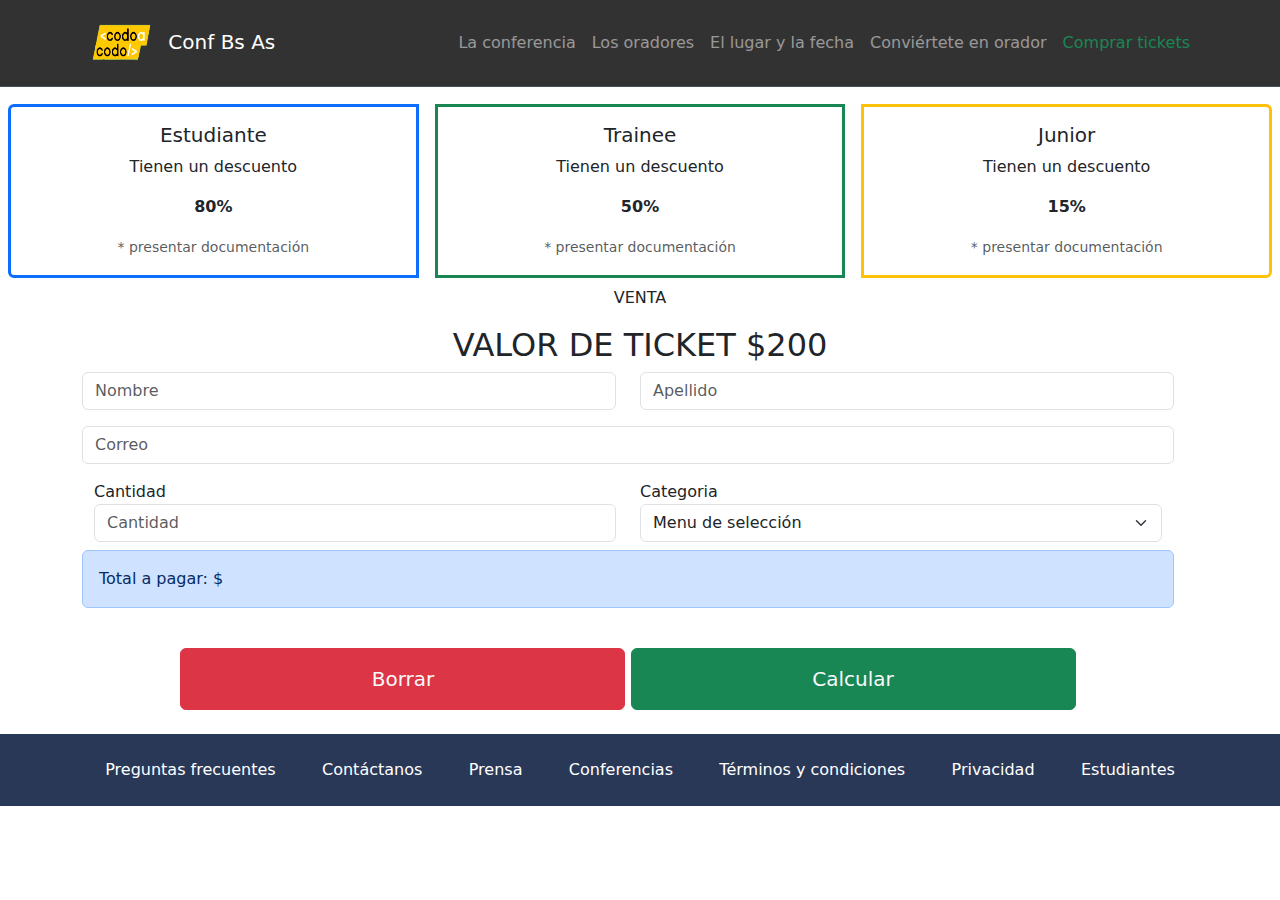
==== formTickets.html @ 2d5afd08 "mejoras + pagina para comprar tickets" ====
<!DOCTYPE html>
<html lang="es">
  <head>
    <meta charset="UTF-8" />
    <meta name="viewport" content="width=device-width, initial-scale=1.0" />
    <title>Conviértete en Orador</title>
    <link rel="stylesheet" href="./resources/styles/bootstrap.css"/>
    <link rel="stylesheet" href="./resources/styles/formTickets.css" />
  </head>
  <body>


    <!---------------------------HEADER--------------------------->
    <nav class="navbar fixed-top border-bottom border-body navbar-expand-lg" data-bs-theme="dark">
      <div class="container">
        <a class="navbar-brand" href="./index.html">
          <img
            src="./resources/img/codoacodo.png"
            alt="Bootstrap"
            width="80"
            height="60"/>
          Conf Bs As
        </a>
        <button class="navbar-toggler" type="button" data-bs-toggle="collapse"
        data-bs-target="#navbarSupportedContent" aria-controls="navbarSupportedContent" aria-expanded="false"
        aria-label="Toggle navigation">
        <span class="navbar-toggler-icon"></span>
      </button>

      <div class="collapse navbar-collapse justify-content-end" id="navbarSupportedContent">
        <ul class="navbar-nav">
          <li class="nav-item">
            <a
              class="nav-link active text-white-50"
              aria-current="page"
              href="./index.html">La conferencia</a>
          </li>
          <li class="nav-item">
            <a class="nav-link text-white-50" href="./index.html">Los oradores</a>
          </li>
          <li class="nav-item">
            <a class="nav-link text-white-50" href="./index.html">El lugar y la fecha</a>
          </li>
          <li class="nav-item">
            <a class="nav-link text-white-50" href="./index.html">Conviértete en orador</a>
          </li>
          <li class="nav-item">
            <a class="nav-link text-success compraTickets" href="./formTickets.html">Comprar tickets</a>
          </li>
        </ul>
      </div>
    </nav>

<!---------------------------Cards por tipo de orador--------------------------->

<div class="card-group cards">
  <div class="card border border-primary border-3 m-2">
    <div class="card-body">
      <h5 class="card-title">Estudiante</h5>
      <p class="card-text">Tienen un descuento</p>
      <p><strong>80%</strong></p>
      <p class="card-text"><small class="text-body-secondary">* presentar documentación</small></p>
    </div>
  </div>
  <div class="card border border-success border-3 m-2">
    <div class="card-body">
      <h5 class="card-title">Trainee</h5>
      <p class="card-text">Tienen un descuento</p>
      <p><strong>50%</strong></p>
      <p class="card-text"><small class="text-body-secondary">* presentar documentación</small></p>
    </div>
  </div>
  <div class="card border border-warning border-3 m-2">
    <div class="card-body">
      <h5 class="card-title">Junior</h5>
      <p class="card-text">Tienen un descuento</p>
      <p><strong>15%</strong></p>
      <p class="card-text"><small class="text-body-secondary">* presentar documentación</small></p>
    </div>
  </div>
  
</div>


<!---------------------------Formulario para inscribirse como orador--------------------------->

    <section class="mb-4 text-center" id="formTickets">
      <p>VENTA</p>
      <h2 class="titulo-gral mt-3">
        VALOR DE TICKET $200
      </h2>

      <div class="container">
        <div class="row justify-content-center">
          <div class="col-6">
            <input type="text" class="form-control" placeholder="Nombre" aria-label="Nombre">
          </div>
          <div class="col-6">
            <input type="text" class="form-control" placeholder="Apellido" aria-label="Apellido">
          </div>
          <div class="col-12 mt-3">
            <input type="email" class="form-control" placeholder="Correo" aria-label="Email">
          </div>

          <div class="row mt-3 justify-content-center text-start">
            <div class="col-6">
              <label for="ticketNum">Cantidad</label>
              <input type="number" class="form-control" placeholder="Cantidad" aria-label="ticketNum">
            </div>
            <div class="col-6">
              <label for="ticketNum">Categoria</label>
              <select class="form-select" aria-label="Default select example">
                <option selected>Menu de selección</option>
                <option value="1">Sin categoría</option>
                <option value="2">Estudiante</option>
                <option value="3">Trainee</option>
                <option value="4">Junior</option>
              </select>
            </div>

            <div class="alert alert-primary mt-2 mb-4" role="alert">
              Total a pagar: $ 
              <span id="totalPago" class="align/align-middle">
              </span>
            </div>

            
            <div class="text-center">
              <div class="btn btn-danger mt-3 col-5">
                <button class="btn btn-lg btn-form text-light">Borrar</button>
              </div>
              <div class="btn btn-success mt-3 col-5">
                <button class="btn btn-lg btn-form text-light">Calcular</button>
              </div>
            </div>

          </div>
      </div>
    </section>



      <!---------------------------FOOTER--------------------------->

    <footer id="menu-footer">
      <div class="container">
          <ul class="nav justify-content-center justify-content-around ">
              <li class="nav-item">
                  <a class="nav-link" href="#">Preguntas frecuentes</a>
              </li>
              <li class="nav-item">
                  <a class="nav-link" href="#">Contáctanos</a>
              </li>
              <li class="nav-item">
                  <a class="nav-link" href="#">Prensa</a>
              </li>
              <li class="nav-item">
                  <a class="nav-link" href="#">Conferencias</a>
              </li>
              <li class="nav-item">
                  <a class="nav-link" href="#">Términos y condiciones</a>
              </li>
              <li class="nav-item">
                  <a class="nav-link" href="#">Privacidad</a>
              </li>
              <li class="nav-item">
                  <a class="nav-link" href="#">Estudiantes</a>
              </li>
          </ul>
        </div>
      </footer>
    <script src="./resources/js/codigo.js"></script>
  </body>
</html>
---- resources/styles/formTickets.css ----
* {
    max-width: 100%;
  }
  
  /* HEADER
------------------------- */
  .navbar, .fechaLugar {
    background-color: rgb(51, 50, 50);
  }
  
  /* LOS HOVER
  -------------------------------------------------- */
  
  .navbar-nav .nav-link:hover  {
    color: rgb(162, 190, 190) !important;
  }
  
  .navbar-nav .compraTickets:hover  {
    color: white !important;
    background-color: green;
    border-radius: 8%;
  }
  
  
  #menu-footer .nav-link:hover { 
    color: rgb(143, 139, 135); 
  }

    /* CARDS
-------------------------------------------------- */

.cards {
    margin-top: 6rem;
    text-align: center;
}



    /* FORM
-------------------------------------------------- */




    /* FOOTER
-------------------------------------------------- */

#menu-footer {
    background-color: rgb(42, 56, 88);
    padding: 1rem;
  }
  
  #menu-footer .nav-link {
    color: white;
    text-align: center;
  }
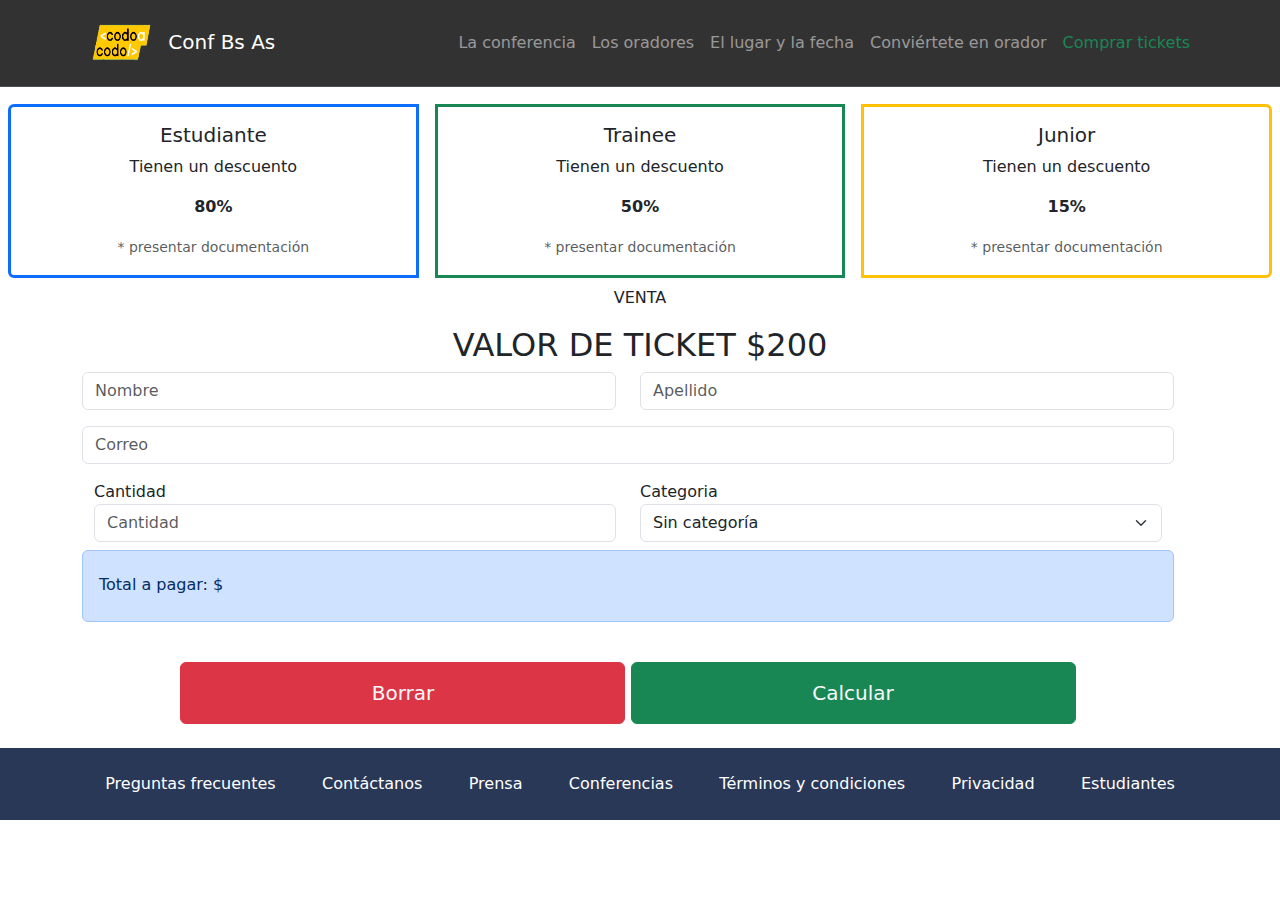
==== commit 067a69f0: "funcionalidad al formulario" ====
--- a/formTickets.html
+++ b/formTickets.html
@@ -92,26 +92,25 @@
 
       <div class="container">
         <div class="row justify-content-center">
-          <div class="col-6">
-            <input type="text" class="form-control" placeholder="Nombre" aria-label="Nombre">
+          <div class="col-6" >
+            <input type="text" class="form-control" placeholder="Nombre" aria-label="Nombre" id="nombre">
           </div>
           <div class="col-6">
-            <input type="text" class="form-control" placeholder="Apellido" aria-label="Apellido">
+            <input type="text" class="form-control" placeholder="Apellido" aria-label="Apellido" id="apellido">
           </div>
           <div class="col-12 mt-3">
-            <input type="email" class="form-control" placeholder="Correo" aria-label="Email">
+            <input type="email" class="form-control" placeholder="Correo" aria-label="Email" id="email">
           </div>
 
           <div class="row mt-3 justify-content-center text-start">
             <div class="col-6">
               <label for="ticketNum">Cantidad</label>
-              <input type="number" class="form-control" placeholder="Cantidad" aria-label="ticketNum">
+              <input type="number" class="form-control" placeholder="Cantidad" aria-label="ticketNum" id="cantidadTickets">
             </div>
             <div class="col-6">
               <label for="ticketNum">Categoria</label>
-              <select class="form-select" aria-label="Default select example">
-                <option selected>Menu de selección</option>
-                <option value="1">Sin categoría</option>
+              <select class="form-select" aria-label="Default select example" id="categorias">
+                <option value="1" selected>Sin categoría</option>
                 <option value="2">Estudiante</option>
                 <option value="3">Trainee</option>
                 <option value="4">Junior</option>
@@ -120,17 +119,17 @@
 
             <div class="alert alert-primary mt-2 mb-4" role="alert">
               Total a pagar: $ 
-              <span id="totalPago" class="align/align-middle">
+              <span id="totalPago" class="align-middle">
               </span>
             </div>
 
             
             <div class="text-center">
               <div class="btn btn-danger mt-3 col-5">
-                <button class="btn btn-lg btn-form text-light">Borrar</button>
+                <button class="btn btn-lg btn-form text-light" type="reset" id="botonBorrar">Borrar</button>
               </div>
               <div class="btn btn-success mt-3 col-5">
-                <button class="btn btn-lg btn-form text-light">Calcular</button>
+                <button class="btn btn-lg btn-form text-light" id="botonCalcular">Calcular</button>
               </div>
             </div>
 
@@ -170,5 +169,6 @@
         </div>
       </footer>
     <script src="./resources/js/codigo.js"></script>
+    <script src="./resources/js/comprarTickets.js"></script>
   </body>
 </html>--- a/resources/styles/formTickets.css
+++ b/resources/styles/formTickets.css
@@ -39,7 +39,11 @@
     /* FORM
 -------------------------------------------------- */
 
-
+#totalPago {
+  font-size: 25px;
+  font-weight: bold;
+  color: rgb(23, 23, 171);
+}
 
 
     /* FOOTER
